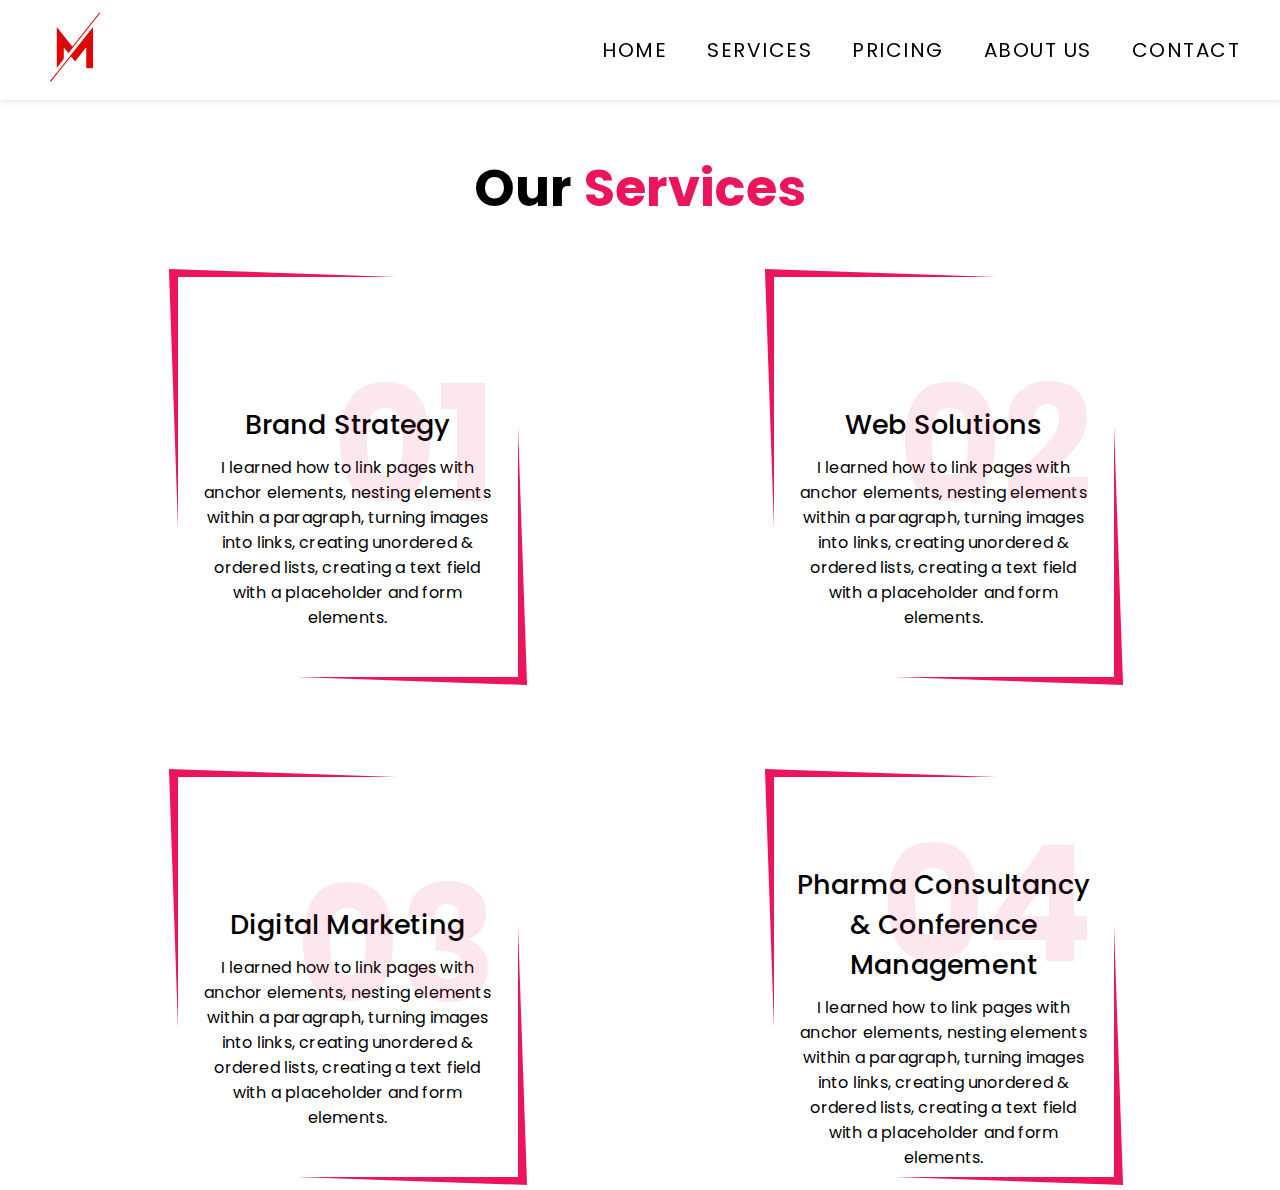
==== pages/services.html @ dcb52235 "services page done" ====
<!DOCTYPE html>
<html lang="en">
  <head>
    <meta charset="UTF-8" />
    <meta name="viewport" content="width=device-width, initial-scale=1.0" />
    <link rel="stylesheet" href="../css/services.css" />
    <link rel="stylesheet" href="../style.css" />
    <title>Document</title>
  </head>
  <body>
    <header id="header-wrapper" class="navigation-header">
      <nav>
        <div class="logo-container">
          <a href="../index.html"
            ><img src="/public/logo-removebg-preview.png" alt=""
          /></a>
        </div>
        <div class="navigation-items" id="navigation-items">
          <a href="/">Home</a>
          <a href="/pages/services.html">Services</a>
          <a href="/pages/pricing.html">Pricing</a>
          <a href="">About Us</a>
          <a href="">Contact</a>
        </div>
        <div class="hamburger">
          <span id="openHam">&#9776;</span>
          <span id="closeHam">&#x2716;</span>
        </div>
      </nav>
    </header>
    <main>
      <!-- <div class="service-header">Our Services</div> -->
      <div class="service-wrapper">
        <div class="service-header">
          <h1>Our <span class="spanText">Services</span></h1>
        </div>
        <div class="container">
            <div class="box">
              <div class="content">
                <h2>01</h2>
                <h3>Brand Strategy</h3>
                <p>
                  I learned how to link pages with anchor elements, nesting
                  elements within a paragraph, turning images into links,
                  creating unordered & ordered lists, creating a text field with
                  a placeholder and form elements.
                </p>
              </div>
            </div>

            <div class="box">
              <div class="content">
                <h2>02</h2>
                <h3>Web Solutions</h3>
                <p>
                  I learned how to link pages with anchor elements, nesting
                  elements within a paragraph, turning images into links,
                  creating unordered & ordered lists, creating a text field with
                  a placeholder and form elements.
                </p>
              </div>
          </div>

            <div class="box">
              <div class="content">
                <h2>03</h2>
                <h3>Digital Marketing</h3>
                <p>
                  I learned how to link pages with anchor elements, nesting
                  elements within a paragraph, turning images into links,
                  creating unordered & ordered lists, creating a text field with
                  a placeholder and form elements.
                </p>
              </div>
            </div>

            <div class="box">
              <div class="content">
                <h2>04</h2>
                <h3>Pharma Consultancy & Conference Management</h3>
                <p>
                  I learned how to link pages with anchor elements, nesting
                  elements within a paragraph, turning images into links,
                  creating unordered & ordered lists, creating a text field with
                  a placeholder and form elements.
                </p>
              </div>
            </div>
        </div>
      </div>
    </main>
  </body>
</html>
---- css/services.css ----
body 
{
	margin: 0;
	padding: 0;
	/* display: flex;
	justify-content: center;
	align-items: center; */
	min-height: 100vh;
	/* background: #060c21; */
	font-family: 'Poppins' , sans-serif;
    /* letter-spacing: .2px; */
}

/* -----------------header---------------------------- */


/* -------------------main section-------------------- */

.service-wrapper{
    margin: 100px 0px 0px 0px;
    display: flex;
    flex-direction: column;
	justify-content: center;
	align-items: center;
    font-family: "Poppins", sans-serif;
    letter-spacing: .2px;
    /* background-color: #fcfcfc; */
    /* height: calc(100vh - 210px); */
}

.service-header{
    margin: 50px;
    font-weight: 800;
    font-size: clamp(1rem, 2vw, 2rem);
}

.spanText{
    color:  #ed155a;;
}

.container 
{
	position: relative;
	width: 90%;

    display: grid;
    /* display: flex;
    flex-direction: row; */
    /* justify-content: center;
	align-items: center; */
    /* grid-auto-columns: repeat(auto-fill, minmax(260px, 1fr)); */
    /* grid-template-columns: repeat(auto-fill, minmax(260px, 1fr)); */
    grid-template-columns: 1fr 1fr 1fr 1fr;
    /* grid-template-rows: 100vh; */
    grid-template-rows: auto;
    grid-gap: 0 40px;
    text-align: center;
    /* scroll-behavior: auto; */
}
/* .container .box-row{
    display: flex;
    flex-direction: row;
    flex: 50%;
}

.container .box-column{
    display: flex;
    flex-direction: column;
    flex: 50%;
} */

.container .box
{  
	position: relative;
	height: 400px;
    margin-left: 2%;
	background: #fff;
	display: flex;
	justify-content: center;
	align-items: center;
/* 	border: 1px solid #000; */
}

.container .box-row{
   
}

.container .box:before
{
	content: '';
	position: absolute;
	top: -2px;
	left: -2px;
	right: -2px;
	bottom: -2px;
	background: #fff;
	transform: skew(2deg,2deg);
	z-index: -1;
}

.container .box:before
{
    background: linear-gradient(315deg,#ed155a,#ed155a);
}

/* .container .box:nth-child(2):before
{
    background: linear-gradient(315deg,#89ff00,#00bcd4)

}

.container .box:nth-child(3):before
{
    background: linear-gradient(315deg,#e91e63,#5d02ff)
}

.container .box:nth-child(4):before
{
    background: linear-gradient(315deg,#ff0000,#ffc107)
} */

.container .box:after
{
	content: '';
	position: absolute;
	top: 0;
	left: 0;
	width: 50%;
	height: 100%;
	background: rgba(255,255,255.0.05);
	pointer-events: none;
}


.content
{
	position: relative;
	padding: 20px;
	transform: translateY(40px);
}

.box .content h2
{
	position: absolute;
	top: -60px;
	right: 20px;
	margin: 0;
	padding: 0;
	font-size: 10em;
    color:rgba(237, 21, 90, 0.1);
	transition: 0.5s;
}

.box:hover .content h2
{
	top: -140px;
}

.box .content h3
{
	margin: 0 0 10px;
	padding: 0;
	font-size: 27px;
	font-weight: 500;
	/* color: #fff; */
}

.box .content p
{
	margin: 0;
	padding: 0;
	color: black;
	font-size: 16px;
}

.box .content a
{
	position: relative;
	margin: 20px 0 0;
	padding: 10px 20px;
	text-decoration: none;
	border: 1px solid #fff;
	display: inline-block;
	color: #fff;
	transition: 0.5s;
	transform: translateY(-40px);
	opacity: 0;
	visibility: hidden;
}

.box:hover .content a
{
	transform: translateY(0);
	opacity: 1;
	visibility: visible;
}

.box .content a:hover
{
	color: #000;
	background: #fff;
}


@media screen and (max-width:1300px) {
    .container 
{
	position: relative;
	width: 90%;
    display: grid;
    grid-template-columns: 1fr 1fr;
    grid-template-rows: 40vh 40vh;
    /* grid-template-rows: 100vh; */
    grid-template-rows: auto;
    grid-gap: 100px 40px;
    justify-content: center;
    text-align: center;
    /* scroll-behavior: auto; */
}
.container .box
{  
	position: relative;
	height: 400px;
    width: 340px;
    margin-left: 2%;
	background: #fff;
	display: flex;
	justify-content: center;
    place-self: center;
	align-items: center;
/* 	border: 1px solid #000; */
}
}

@media screen and (max-width:690px) {
    .container 
{
	position: relative;
	width: 90%;
    display: grid;
    grid-template-columns: 1fr;
    grid-template-rows: 40vh;
    /* grid-template-rows: 100vh; */
    grid-template-rows: auto;
    grid-gap: 100px 40px;
    justify-content: center;
    text-align: center;
    /* scroll-behavior: auto; */
}

.container .box
{  
	position: relative;
	height: 314px;
    width: 267px;
    margin-left: 2%;
	background: #fff;
	display: flex;
	justify-content: center;
    place-self: center;
	align-items: center;
/* 	border: 1px solid #000; */
}
}
---- style.css ----
@charset "UTF-8";
@import url("https://fonts.googleapis.com/css2?family=Poppins:wght@400;500;600;700&display=swap");

*, body {
    padding: 0;
    margin: 0;
    box-sizing: border-box;
    /* overflow-x: hidden; */
    /* letter-spacing: .5px; */
  }

/* ----------------------------Header---------------------------------------- */
header{
    overflow-x: hidden;
}
  .navigation-header {
    /* background-color: rgb(73, 51, 153); */
    padding: 0 20px;
    height: 100px;
    display: flex;
    justify-content: center;
    align-items: center;
    font-family: "Poppins", sans-serif;
    text-transform: uppercase;
    /* position: fixed; */
    overflow: hidden;
    position: fixed;
  top: 0;
  left: 0;
  right: 0;
  background-color: white;
  box-shadow: 1px 1px 7px #e1e1e1;
  transition: background-color 0.4s ease-out;
  z-index: 15;
  letter-spacing: 1.5px;
  }
  .scroll{
    background: #000000;
    
  }

  nav {
    width: 100%;
    max-width: 1200px;
    display: flex;
    justify-content: space-between;
    align-items: center;
    /* position: fixed; */
    /* background-color: white; */
    overflow: hidden;
  }

  a{
    overflow-wrap: break-word;
  }

  .logo-container > a >img {
    color:#000000;
    /* text-decoration: none;
    font-weight: 700;
    font-size: 26px; */
    height: 70px;
    width: 70px;
    object-fit: cover;
  }

  .navigation-items {
    display: flex;
    gap: 40px;
  }

  .navigation-items > a {
    color: #000000;
    text-decoration: none;
    font-weight: 400;
    font-size: 20px;
    transition: .4s ease-in-out;
  }

  .navigation-items > a:hover {
    border-bottom: 2px solid red;
    color: rgb(215, 27, 27);
  }
  /* a:after {    
    background: none repeat scroll 0 0 transparent;
    bottom: 0;
    content: "";
    display: block;
    height: 2px;
    left: 50%;
    position: absolute;
    background: #d51010;
    transition: width 0.3s ease 0s, left 0.3s ease 0s;
    width: 0;
  }
  a:hover:after { 
    width: 100%; 
    left: 0; 
  } */

  .hamburger {
    display: none;
    font-size: 35px;
    font-weight: 400;
    color: #000000;
  }

  /* p {
    overflow-y: scroll
  } */

  @media screen and (max-width:768px) {
    .hamburger {
      display: flex;
      cursor: pointer;
      /* transition: all 150ms linear; */
    }
    .hamburger #closeHam {
      display: none;
    }

    .navigation-items {
        display: none;
        padding: 15px 0px;
        flex-direction: column;
        align-items: center;
        position: fixed;
        left: 0;
        top: 100px;
        /* background-color: rgb(73, 51, 153); */
        /* width: 100%; */
        z-index: 0;
        background-color: white;
        height: 100%;
        width: 95px;
        padding-top: 60px;
        gap: 0;
        background-color: #fff;
        box-shadow: 1px 10px 7px #e1e1e1;
        overflow-x: hidden;
        transition: all 0.3s ease-in-out;
        letter-spacing: 1px;
        /* transition: 2.2s cubic-bezier(.36,-0.01,0,.77); */
        /* opacity: 0; */
    /* transition: all 200ms linear; */
    /* border: 2px solid red; */
      }

      
      .navigation-items > a {
        /* padding: 8px;
        text-decoration: none;
        font-size: 14px;
        color: #000000;
        display: block;
        transition: 0.3s;
        border: 1px solid red; */
        display: block;
        width: 100%;
        padding: 15px 5px;
        font-size: 14px;
        line-height: 1.2;
        border-bottom: 1px solid #eaeaea;
        position: relative;
        font-weight: 400;
        text-align: center;
      }
    
      .navigation-items > a:hover {
        color: rgb(167, 18, 18);
        /* transition: all 150ms ease-in; */
      }

  }

  /* ----------------------------------main-content--------------------------------- */

 


.mainContentBox{
    margin: 100px 0px 0px 35px; 
    display: flex; 
     justify-content: space-between;
    font-family: "Poppins", sans-serif;
    background-color: #fcfcfc;
    height: calc(100vh - 210px);
}

.mainColumnContentImage{

}

.mainColumnContentImage > img{
    /* object-fit: cover; */
    object-fit: fill;
}


.mainColumnContentText{
    /* float: right; */
    /* padding:0px 0px 0px 65px; */
}
.mainTextContent{
  flex:60%;
}

.desktopView{
  /* display: flex;
  justify-content: center; */
  /* align-items: center; */
  flex:40%;
  position:relative;
}

.textContent{
  /* margin: 101px 1px 65px 11px; */
  padding: 70px 1px 1px 1px;
  /* font-size: 35px; */
  /* text-align: center; */
}

.textContent h1{
  font-weight: 800;
  /* font-size: 60px; */
  /* font-size: calc(.5em + 1vw); */
  font-size: clamp(2rem, 3.5vw, 5rem);
 }

.textContent h3{
 font-weight: 100;
 color: #000000;
 font-size: clamp(1.4rem, 2.5vw, 3rem);
}



.textContent h1{
  /* padding: 1px 1px 25px 1px; */
}

 

.sideImg{
  
  }

.spanText{
    color:  #ed155a;;
}

.mainButtonContainer{
  margin: 70px 0px 0px 0px;
  /* padding: 2px 2px; */
  display: flex;
}

.button1 {
    background-color:  #ed155a;;
    border: 0;
    color: white;
    /* padding: 15px 32px; */
    text-align: center;
    text-decoration: none;
    /* display: inline-block; */
    font-size: 22px;
    /* font-size: clamp(1rem, 2vw, 1rem); */
    margin: 0px 30px 0px 0px;
    cursor: pointer;
    /* width:15vw;
    height: 4vw; */
    width:13vw;
    height: 3.5vw;
    border-radius: 10vw;
    transition: transform 0.3s ease;
  }

  .button2 {
    background-color: white;
    border: 2px solid  #ed155a;;
    color:   #ed155a;;
    /* padding: 15px 32px; */
    text-align: center;
    text-decoration: none;
    /* display: inline-block; */
    font-size: 22px;
    /* margin: 4px 2px; */
    margin: 0px 2px 0px 0px;

    cursor: pointer;
    width:13vw;
    height: 3.5vw;
    border-radius: 10vw;
    transition: transform 0.3s ease;
  }


  .mobileView{
    display: none;
  }
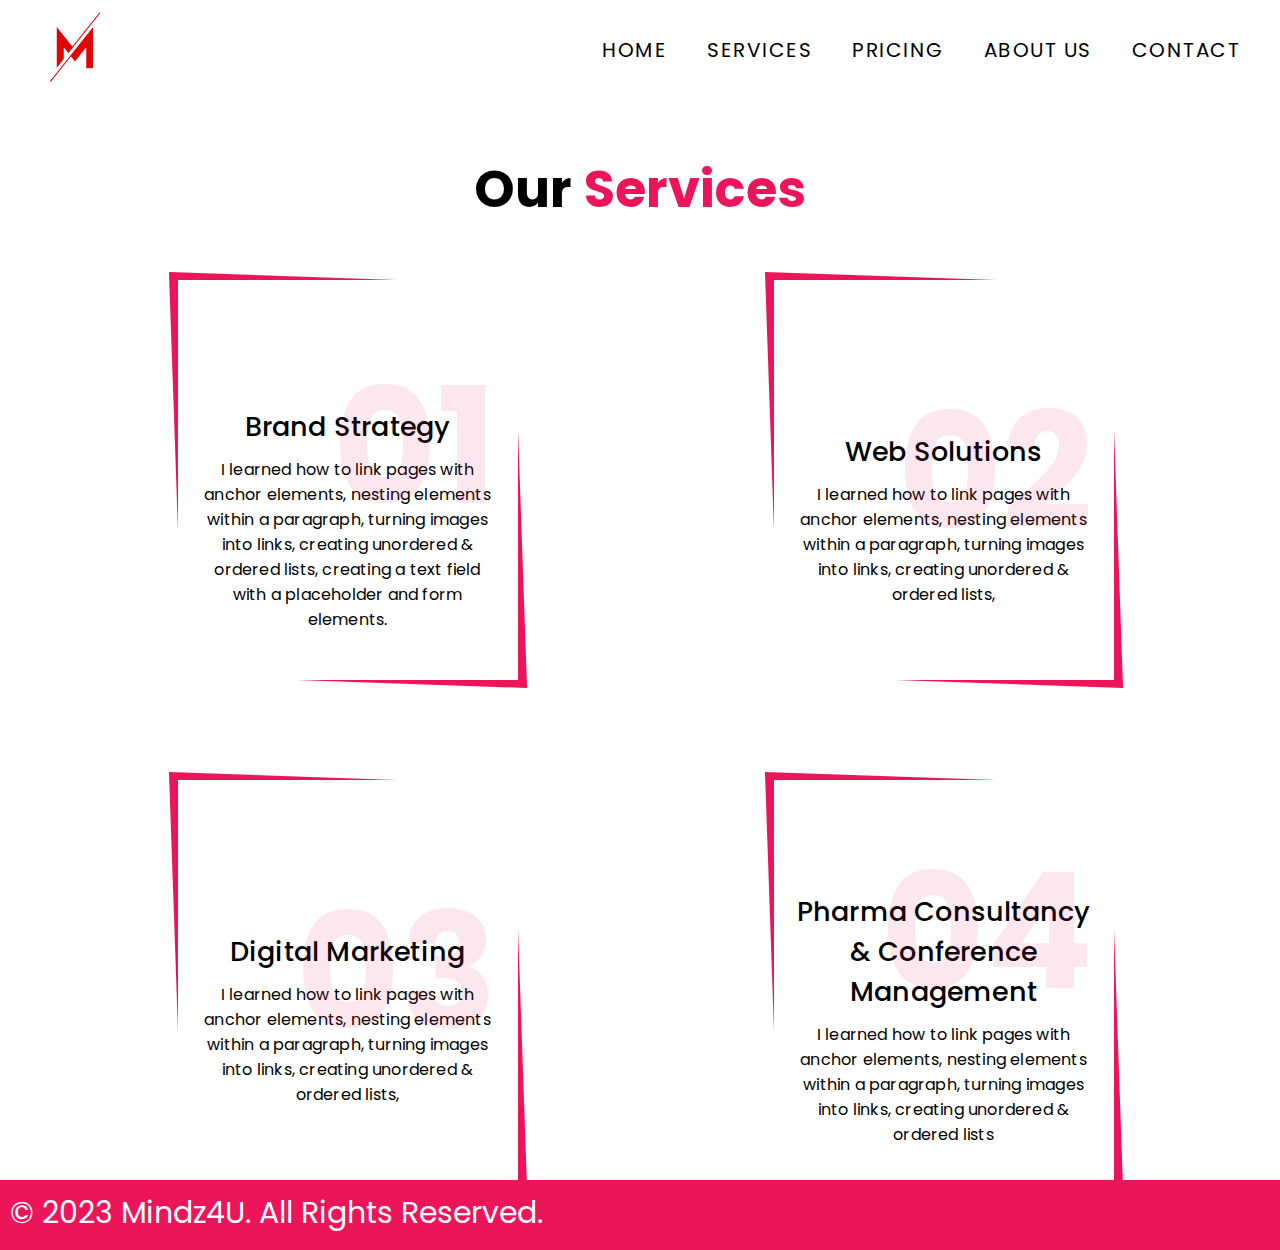
==== commit de071968: "footer added" ====
--- a/pages/services.html
+++ b/pages/services.html
@@ -55,8 +55,7 @@
                 <p>
                   I learned how to link pages with anchor elements, nesting
                   elements within a paragraph, turning images into links,
-                  creating unordered & ordered lists, creating a text field with
-                  a placeholder and form elements.
+                  creating unordered & ordered lists, 
                 </p>
               </div>
           </div>
@@ -68,8 +67,7 @@
                 <p>
                   I learned how to link pages with anchor elements, nesting
                   elements within a paragraph, turning images into links,
-                  creating unordered & ordered lists, creating a text field with
-                  a placeholder and form elements.
+                  creating unordered & ordered lists, 
                 </p>
               </div>
             </div>
@@ -81,13 +79,14 @@
                 <p>
                   I learned how to link pages with anchor elements, nesting
                   elements within a paragraph, turning images into links,
-                  creating unordered & ordered lists, creating a text field with
-                  a placeholder and form elements.
+                  creating unordered & ordered lists
                 </p>
               </div>
             </div>
         </div>
       </div>
     </main>
+    <footer class="footer"> <div class="watermark">© 2023 Mindz4U. All Rights Reserved.</div></footer>
+    <script src="/js/home.js"></script>
   </body>
 </html>
--- a/css/services.css
+++ b/css/services.css
@@ -5,7 +5,7 @@
 	/* display: flex;
 	justify-content: center;
 	align-items: center; */
-	min-height: 100vh;
+	height: 100%;
 	/* background: #060c21; */
 	font-family: 'Poppins' , sans-serif;
     /* letter-spacing: .2px; */
@@ -29,7 +29,8 @@
 }
 
 .service-header{
-    margin: 50px;
+    margin: 17px;
+	/* padding: 20px; */
     font-weight: 800;
     font-size: clamp(1rem, 2vw, 2rem);
 }
--- a/style.css
+++ b/style.css
@@ -1,10 +1,16 @@
 @charset "UTF-8";
 @import url("https://fonts.googleapis.com/css2?family=Poppins:wght@400;500;600;700&display=swap");
 
-*, body {
+/* html{
+  height: 100%;
+} */
+ html,body {
     padding: 0;
     margin: 0;
     box-sizing: border-box;
+    height: 100%;
+    /* display: flex;
+    flex-direction: column; */
     /* overflow-x: hidden; */
     /* letter-spacing: .5px; */
   }
@@ -12,6 +18,7 @@
 /* ----------------------------Header---------------------------------------- */
 header{
     overflow-x: hidden;
+    /* min-height: 15%; */
 }
   .navigation-header {
     /* background-color: rgb(73, 51, 153); */
@@ -29,7 +36,7 @@
   left: 0;
   right: 0;
   background-color: white;
-  box-shadow: 1px 1px 7px #e1e1e1;
+  /* box-shadow: 1px 1px 7px #e1e1e1; */
   transition: background-color 0.4s ease-out;
   z-index: 15;
   letter-spacing: 1.5px;
@@ -117,6 +124,10 @@
     }
     .hamburger #closeHam {
       display: none;
+    }
+
+    .navigation-header {
+      box-shadow: 0px 0px 0px #e1e1e1;
     }
 
     .navigation-items {
@@ -176,127 +187,382 @@
   /* ----------------------------------main-content--------------------------------- */
 
  
-
-
-.mainContentBox{
+main{
+  min-height: 100%;
+  letter-spacing: 1.5px;
+}
+@media screen and (max-width:768px){
+  main{
+    min-height: 100%;
+  }
+}
+
+.mainContentBox {
     margin: 100px 0px 0px 35px; 
     display: flex; 
      justify-content: space-between;
     font-family: "Poppins", sans-serif;
     background-color: #fcfcfc;
-    height: calc(100vh - 210px);
+    /* height: calc(100vh - 210px); */
+    /* height: 100%; */
+    min-height: 100%;
 }
 
 .mainColumnContentImage{
-
+margin-top: 50px;
 }
+
 
 .mainColumnContentImage > img{
     /* object-fit: cover; */
     object-fit: fill;
+    height: calc(100vh - 230px);
+    width: calc(100vh - 230px);
+    /* height: calc(100vh - 318px); */
 }
 
 
-.mainColumnContentText{
-    /* float: right; */
-    /* padding:0px 0px 0px 65px; */
-}
-.mainTextContent{
-  flex:60%;
-}
-
-.desktopView{
-  /* display: flex;
-  justify-content: center; */
-  /* align-items: center; */
-  flex:40%;
-  position:relative;
-}
-
-.textContent{
-  /* margin: 101px 1px 65px 11px; */
-  padding: 70px 1px 1px 1px;
-  /* font-size: 35px; */
-  /* text-align: center; */
-}
-
-.textContent h1{
-  font-weight: 800;
-  /* font-size: 60px; */
-  /* font-size: calc(.5em + 1vw); */
-  font-size: clamp(2rem, 3.5vw, 5rem);
- }
-
-.textContent h3{
- font-weight: 100;
- color: #000000;
- font-size: clamp(1.4rem, 2.5vw, 3rem);
-}
-
-
-
-.textContent h1{
-  /* padding: 1px 1px 25px 1px; */
-}
-
- 
-
-.sideImg{
-  
-  }
-
-.spanText{
-    color:  #ed155a;;
-}
-
-.mainButtonContainer{
-  margin: 70px 0px 0px 0px;
-  /* padding: 2px 2px; */
-  display: flex;
-}
-
-.button1 {
-    background-color:  #ed155a;;
-    border: 0;
-    color: white;
-    /* padding: 15px 32px; */
-    text-align: center;
-    text-decoration: none;
-    /* display: inline-block; */
-    font-size: 22px;
-    /* font-size: clamp(1rem, 2vw, 1rem); */
-    margin: 0px 30px 0px 0px;
-    cursor: pointer;
-    /* width:15vw;
-    height: 4vw; */
-    width:13vw;
-    height: 3.5vw;
-    border-radius: 10vw;
-    transition: transform 0.3s ease;
-  }
-
-  .button2 {
-    background-color: white;
-    border: 2px solid  #ed155a;;
-    color:   #ed155a;;
-    /* padding: 15px 32px; */
-    text-align: center;
-    text-decoration: none;
-    /* display: inline-block; */
-    font-size: 22px;
-    /* margin: 4px 2px; */
-    margin: 0px 2px 0px 0px;
-
-    cursor: pointer;
-    width:13vw;
-    height: 3.5vw;
-    border-radius: 10vw;
-    transition: transform 0.3s ease;
-  }
-
-
-  .mobileView{
-    display: none;
-  }
-
-
+/* .mainColumnContentImage{
+  position: absolute;
+  width: fit-content;
+    top: 10%;
+    right: 0%;
+    content: "";
+    clear: both;
+    display: table;
+  } */
+  
+  .mainColumnContentText{
+      /* float: right; */
+      /* padding:0px 0px 0px 65px; */
+  }
+  .mainTextContent{
+    flex:60%;
+    /* padding-left: 50px; */
+  }
+  
+  .desktopView{
+    /* display: flex;
+    justify-content: center; */
+    /* align-items: center; */
+    flex:40%;
+    position:relative;
+  }
+  
+  .textContent{
+    /* margin: 101px 1px 65px 11px; */
+    padding: 80px 1px 1px 1px;
+    /* font-size: 35px; */
+    /* text-align: center; */
+  }
+  
+  .textContent h1{
+    font-weight: 800;
+    margin: 0px;
+    /* font-size: 60px; */
+    /* font-size: calc(.5em + 1vw); */
+    font-size: clamp(2rem, 3.5vw, 5rem);
+   }
+  
+  .textContent h3{
+    margin:0px;
+    padding-top: 10px;
+   font-weight: 100;
+   color: #000000;
+   font-size: clamp(1.4rem, 2.5vw, 3rem);
+  }
+  
+  
+  
+  /* .textContent h1{
+    padding: 1px 1px 25px 1px;
+  }
+   */
+   
+  
+  .sideImg{
+    /* width: 600px;
+    height: 600px; */
+    left: 50%;
+    object-fit: fill;
+    width:100vw; /* Matches to the Viewport Width */
+    height:auto;
+    max-width:100% !important;
+    /* position:absolute; */
+    /* right:10px */
+    }
+  
+  .spanText{
+      color:  #ed155a;
+  }
+  
+  .mainButtonContainer{
+    margin: 70px 0px 0px 0px;
+    /* padding: 2px 2px; */
+    display: flex;
+  }
+  
+  .button1 {
+      background-color:  #ed155a;
+      border: 0;
+      color: white;
+      /* padding: 15px 32px; */
+      text-align: center;
+      text-decoration: none;
+      /* display: inline-block; */
+      font-size: 22px;
+      /* font-size: clamp(1rem, 2vw, 1rem); */
+      margin: 0px 30px 0px 0px;
+      cursor: pointer;
+      /* width:15vw;
+      height: 4vw; */
+      width:13vw;
+      height: 3.5vw;
+      border-radius: 10vw;
+      transition: transform 0.3s ease;
+    }
+  
+    .button2 {
+      background-color: white;
+      border: 2px solid  #ed155a;
+      color:   #ed155a;
+      /* padding: 15px 32px; */
+      text-align: center;
+      text-decoration: none;
+      /* display: inline-block; */
+      font-size: 22px;
+      /* margin: 4px 2px; */
+      margin: 0px 2px 0px 0px;
+  
+      cursor: pointer;
+      width:13vw;
+      height: 3.5vw;
+      border-radius: 10vw;
+      transition: transform 0.3s ease;
+    }
+  
+  
+    .mobileView{
+      display: none;
+    }
+  
+
+  
+  
+    @media screen and (max-width:990px) {
+      .mainContentBox{
+        margin: 0px; 
+        height: auto;
+        display: block; 
+        text-align: center;
+    }
+      .mainContentBox{
+        display: block;
+    }
+    .textContent{
+      padding: 150px 1px 10px 1px;
+    }
+
+    .textContent h1{
+      font-size: clamp(3rem, 3.5vw, 5rem);
+     }
+    
+    .textContent h3{
+     font-size: clamp(1.9rem, 2.5vw, 3rem);
+    }
+
+    .mainButtonContainer{
+      margin: 20px 0px 0px 0px;
+      justify-content: center;
+    }
+
+    .button1, .button2 {
+      /* width: 20vw;
+      height: 6vw; */
+      width: 170px;
+      height: 50px;
+    }
+  
+    .desktopView{
+      display: none;
+    }
+    .mobileView{
+      display: block;
+    }
+  
+    .mainColumnContentImage{
+      /* grid-area: 2 / 1 / 3 / 2; */
+      position:relative;
+    }
+    .sideImg{
+      width: 100vw;
+      height: auto;
+      }
+    }
+
+    @media screen and (max-width:582px) {
+      .mainContentBox {
+        margin: 0px;
+        height: auto;
+    }
+      /* .textContent{
+        padding: 65px 1px 10px 1px;
+      } */
+      .textContent h1{
+        font-size: calc(2.2em + 0.1vw);
+       }
+       .textContent h3{
+        font-size: calc(1.4em + 0.1vw);
+       }
+       .mobileView{
+        display: flex;
+        align-items: center;
+        justify-content: center;
+        text-align: center;
+      }
+       /* .mainColumnContentImage{
+        display: flex;
+        align-items: center;
+        justify-content: center; 
+        position: relative;
+         margin-left: 0px;
+       } */
+  
+       .mainButtonContainer{
+        margin: 10px 0px 0px 0px;
+        display: block;
+      }
+  
+       .button1 , .button2{
+        font-size: 14px;
+        margin: 0px 12px 0px 0px;
+        width:30vw;
+        height: 8vw;
+      }
+    
+      .sideImg{
+        width: 86%;
+        /* text-align: center;
+        display: block;
+        align-items: center;
+        margin: auto; */
+        /* display: flex; */
+        /* align-items: center; */
+        /* justify-content: center; */
+        }
+  
+       /* .img-container{
+        display: block;
+        text-align: center;
+       }  */
+  
+     }
+  
+  
+  
+    @media screen and (max-width:473px) {
+      .mainContentBox {
+          margin: 0px;
+          height: auto;
+      }
+      /* .textContent{
+        padding: 65px 1px 10px 1px;
+      } */
+      .textContent h1{
+        font-size: calc(1.8em + 0.1vw);
+       }
+       .textContent h3{
+        font-size: calc(1.2em + 0.1vw);
+       }
+  
+       .mainButtonContainer{
+        margin: 10px 0px 0px 0px;
+        display: block;
+      }
+  
+       .button1 , .button2{
+        font-size: 14px;
+        margin: 0px 10px 0px 0px;
+        width:34vw;
+        height: 9.5vw;
+      }
+
+      .mobileView{
+        /* display: block; */
+        display: flex;
+        align-items: center;
+        justify-content: center;
+      }
+    
+      /* .sideImg{
+        width: 70%;
+        } */
+      .sideImg > img{
+        width: 100%;
+        height: auto;
+      }  
+     }
+  
+  
+     @media screen and (max-width:378px) {
+      /* .textContent{
+        padding: 65px 1px 10px 1px;
+      } */
+      .textContent h1{
+        font-size: calc(1.8em + 0.1vw);
+       }
+       .textContent h3{
+        font-size: calc(1.2em + 0.1vw);
+       }
+  
+     }
+
+
+
+     /* --------image --------------------------------------------------- */
+
+     .socialMediaContainer {
+      margin-top: 60px;
+     }
+
+     .socialMediaContainer > a >img {
+      color:#000000;
+      height: 50px;
+      width: 50px;
+      object-fit: cover;
+      margin-left: 20px;
+    }
+
+    /* -------------------------footer--------------------------------- */
+
+    .footer{
+      /* position: absolute;
+    bottom: 0;
+    left: 0;
+    right: 0; */
+    /* height: 20px; */
+    margin-top: auto;
+    height: 50px;
+    padding: 10px;
+    background-color: #ed155a ;
+    }
+
+    .watermark{
+      font-size: 30px;
+      font-family: "Poppins", sans-serif;
+      color:white;
+    }
+
+    @media screen and (max-width:990px) {
+      .footer{
+      padding: 20px;
+      background-color: #ed155a ;
+      }
+
+      .watermark{
+        text-align: center;
+        font-size: 15px;
+      }
+  
+     }
+
